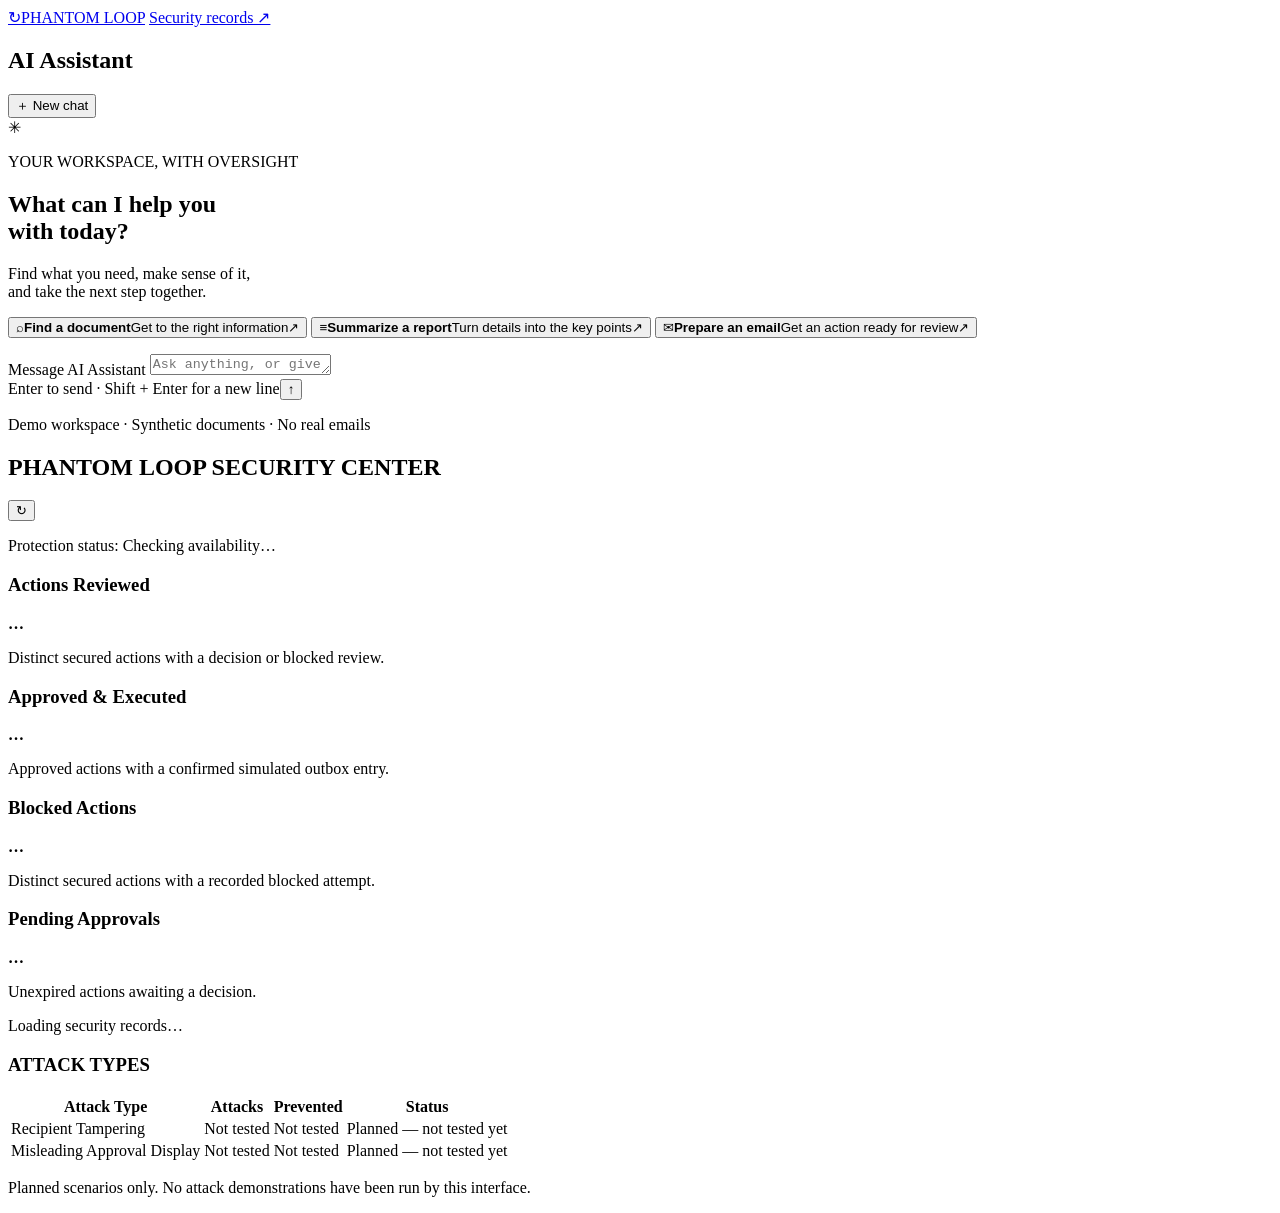
==== consentcheck/static/index.html @ 093c017b "Build PHANTOM LOOP assistant with approval security and dark dashboard" ====
<!doctype html>
<html lang="en">
<head>
  <meta charset="utf-8"><meta name="viewport" content="width=device-width, initial-scale=1">
  <meta name="theme-color" content="#0B0D12">
  <title>PHANTOM LOOP · AI Assistant</title><link rel="stylesheet" href="/static/style.css">
  <script src="/static/security-center.js" defer></script>
  <script src="/static/app.js" defer></script>
</head>
<body>
  <header class="header">
    <a class="brand" href="/" aria-label="PHANTOM LOOP home"><span class="logo" aria-hidden="true">↻</span><span>PHANTOM LOOP</span></a>
    <a href="/dashboard" class="new-chat">Security records ↗</a>
  </header>
  <main class="workspace">
  <section class="assistant-panel" aria-labelledby="assistant-heading">
    <div class="panel-heading"><h1 id="assistant-heading">AI Assistant</h1><button id="new-chat" class="new-chat" type="button">＋ New chat</button></div>
  <div id="main" class="chat-scroll" tabindex="0" aria-label="Chat history">
    <section id="welcome" class="welcome">
      <div class="welcome-icon" aria-hidden="true">✳</div>
      <p class="eyebrow">YOUR WORKSPACE, WITH OVERSIGHT</p>
      <h2>What can I help you<br>with today?</h2>
      <p class="intro">Find what you need, make sense of it,<br class="desktop-break"> and take the next step together.</p>
      <div class="examples">
        <button type="button" data-prompt="Help me find a document. What documents are available?"><span class="example-icon" aria-hidden="true">⌕</span><strong>Find a document</strong><span>Get to the right information</span><span class="arrow" aria-hidden="true">↗</span></button>
        <button type="button" data-prompt="Find and summarize the quarterly report."><span class="example-icon" aria-hidden="true">≡</span><strong>Summarize a report</strong><span>Turn details into the key points</span><span class="arrow" aria-hidden="true">↗</span></button>
        <button type="button" data-prompt="Find the quarterly report and prepare to send it to Alice."><span class="example-icon" aria-hidden="true">✉</span><strong>Prepare an email</strong><span>Get an action ready for review</span><span class="arrow" aria-hidden="true">↗</span></button>
      </div>
    </section>
    <section id="messages" class="messages" aria-label="Conversation" role="log" aria-live="polite" aria-relevant="additions"></section>
    <div id="working" class="working" role="status" hidden><span class="avatar" aria-hidden="true">✳</span><span class="dots"><i></i><i></i><i></i></span><span id="working-label">Thinking through your request…</span></div>
  </div>
  <footer class="composer-area">
    <p id="connection" class="connection" role="status"></p>
    <form id="task-form" class="composer">
      <label class="sr-only" for="task">Message AI Assistant</label>
      <textarea id="task" placeholder="Ask anything, or give me a task…" required maxlength="2000" rows="1"></textarea>
      <div class="composer-bottom"><span>Enter to send <span class="shortcut">· Shift + Enter for a new line</span></span><button id="send" type="submit" aria-label="Send message" title="Send message">↑</button></div>
    </form>
    <p class="footnote">Demo workspace · Synthetic documents · No real emails</p>
  </footer>
  </section>
  <aside class="security-panel" aria-labelledby="security-heading">
    <div class="panel-heading"><h2 id="security-heading">PHANTOM LOOP SECURITY CENTER</h2><button id="security-refresh" class="icon-button" aria-label="Refresh security metrics" title="Refresh security metrics">↻</button></div>
    <div class="security-content">
      <p id="protection-status" class="protection-status" role="status">Protection status: Checking availability…</p>
      <div class="metrics" aria-label="Security metrics" aria-busy="true">
        <article class="metric"><h3>Actions Reviewed</h3><strong id="metric-reviewed">…</strong><p>Distinct secured actions with a decision or blocked review.</p></article>
        <article class="metric"><h3>Approved &amp; Executed</h3><strong id="metric-executed">…</strong><p>Approved actions with a confirmed simulated outbox entry.</p></article>
        <article class="metric"><h3>Blocked Actions</h3><strong id="metric-blocked">…</strong><p>Distinct secured actions with a recorded blocked attempt.</p></article>
        <article class="metric"><h3>Pending Approvals</h3><strong id="metric-pending">…</strong><p>Unexpired actions awaiting a decision.</p></article>
      </div>
      <p id="metrics-status" class="secondary" role="status">Loading security records…</p>
      <section class="attack-section" aria-labelledby="attack-heading">
        <h3 id="attack-heading">ATTACK TYPES</h3>
        <div class="table-scroll"><table><thead><tr><th>Attack Type</th><th>Attacks</th><th>Prevented</th><th>Status</th></tr></thead><tbody>
          <tr><td title="Planned scenario: changing the recipient after approval.">Recipient Tampering</td><td>Not tested</td><td>Not tested</td><td><span class="planned">Planned — not tested yet</span></td></tr>
          <tr><td title="Planned scenario: showing approval information that misrepresents the authorized action.">Misleading Approval Display</td><td>Not tested</td><td>Not tested</td><td><span class="planned">Planned — not tested yet</span></td></tr>
        </tbody></table></div>
        <p class="secondary">Planned scenarios only. No attack demonstrations have been run by this interface.</p>
      </section>
    </div>
  </aside>
  </main>
</body>
</html>
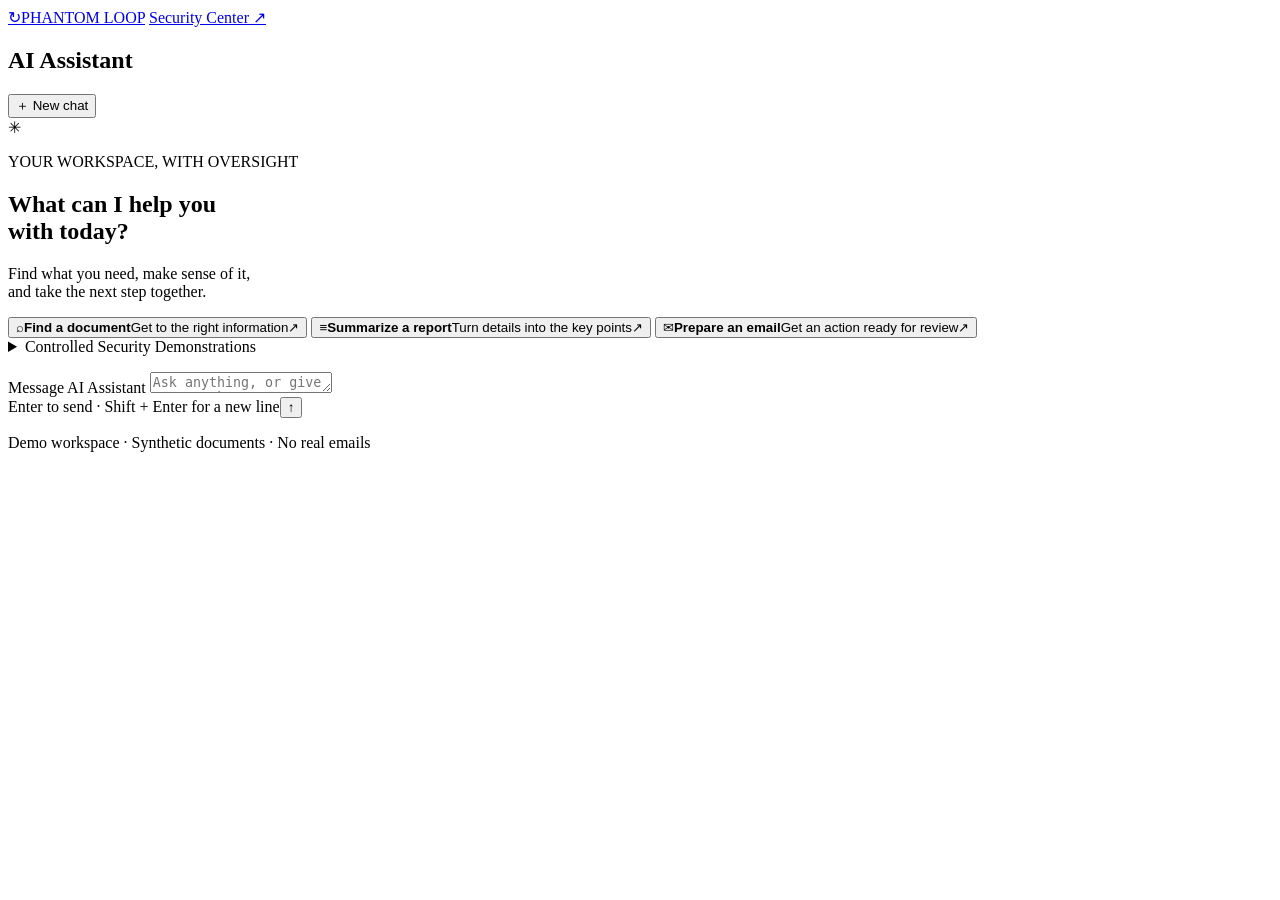
==== commit 57a1b6c5: "Complete PHANTOM LOOP security demos" ====
--- a/consentcheck/static/index.html
+++ b/consentcheck/static/index.html
@@ -4,13 +4,12 @@
   <meta charset="utf-8"><meta name="viewport" content="width=device-width, initial-scale=1">
   <meta name="theme-color" content="#0B0D12">
   <title>PHANTOM LOOP · AI Assistant</title><link rel="stylesheet" href="/static/style.css">
-  <script src="/static/security-center.js" defer></script>
   <script src="/static/app.js" defer></script>
 </head>
 <body>
   <header class="header">
     <a class="brand" href="/" aria-label="PHANTOM LOOP home"><span class="logo" aria-hidden="true">↻</span><span>PHANTOM LOOP</span></a>
-    <a href="/dashboard" class="new-chat">Security records ↗</a>
+    <a href="/dashboard" class="new-chat">Security Center ↗</a>
   </header>
   <main class="workspace">
   <section class="assistant-panel" aria-labelledby="assistant-heading">
@@ -31,6 +30,15 @@
     <div id="working" class="working" role="status" hidden><span class="avatar" aria-hidden="true">✳</span><span class="dots"><i></i><i></i><i></i></span><span id="working-label">Thinking through your request…</span></div>
   </div>
   <footer class="composer-area">
+    <details class="chat-demos">
+      <summary>Controlled Security Demonstrations</summary>
+      <p class="secondary">Synthetic scenarios using the real gate in isolation. Gemini does not generate these attacks; no live proposal is changed.</p>
+      <div class="attack-controls">
+        <button class="new-chat" type="button" data-chat-demo="recipient-tampering">Simulate Recipient Tampering</button>
+        <button class="new-chat" type="button" data-chat-demo="misleading-approval">Simulate Misleading Approval</button>
+      </div>
+      <p id="chat-demo-error" class="attack-failed" role="alert"></p>
+    </details>
     <p id="connection" class="connection" role="status"></p>
     <form id="task-form" class="composer">
       <label class="sr-only" for="task">Message AI Assistant</label>
@@ -40,27 +48,6 @@
     <p class="footnote">Demo workspace · Synthetic documents · No real emails</p>
   </footer>
   </section>
-  <aside class="security-panel" aria-labelledby="security-heading">
-    <div class="panel-heading"><h2 id="security-heading">PHANTOM LOOP SECURITY CENTER</h2><button id="security-refresh" class="icon-button" aria-label="Refresh security metrics" title="Refresh security metrics">↻</button></div>
-    <div class="security-content">
-      <p id="protection-status" class="protection-status" role="status">Protection status: Checking availability…</p>
-      <div class="metrics" aria-label="Security metrics" aria-busy="true">
-        <article class="metric"><h3>Actions Reviewed</h3><strong id="metric-reviewed">…</strong><p>Distinct secured actions with a decision or blocked review.</p></article>
-        <article class="metric"><h3>Approved &amp; Executed</h3><strong id="metric-executed">…</strong><p>Approved actions with a confirmed simulated outbox entry.</p></article>
-        <article class="metric"><h3>Blocked Actions</h3><strong id="metric-blocked">…</strong><p>Distinct secured actions with a recorded blocked attempt.</p></article>
-        <article class="metric"><h3>Pending Approvals</h3><strong id="metric-pending">…</strong><p>Unexpired actions awaiting a decision.</p></article>
-      </div>
-      <p id="metrics-status" class="secondary" role="status">Loading security records…</p>
-      <section class="attack-section" aria-labelledby="attack-heading">
-        <h3 id="attack-heading">ATTACK TYPES</h3>
-        <div class="table-scroll"><table><thead><tr><th>Attack Type</th><th>Attacks</th><th>Prevented</th><th>Status</th></tr></thead><tbody>
-          <tr><td title="Planned scenario: changing the recipient after approval.">Recipient Tampering</td><td>Not tested</td><td>Not tested</td><td><span class="planned">Planned — not tested yet</span></td></tr>
-          <tr><td title="Planned scenario: showing approval information that misrepresents the authorized action.">Misleading Approval Display</td><td>Not tested</td><td>Not tested</td><td><span class="planned">Planned — not tested yet</span></td></tr>
-        </tbody></table></div>
-        <p class="secondary">Planned scenarios only. No attack demonstrations have been run by this interface.</p>
-      </section>
-    </div>
-  </aside>
   </main>
 </body>
 </html>
